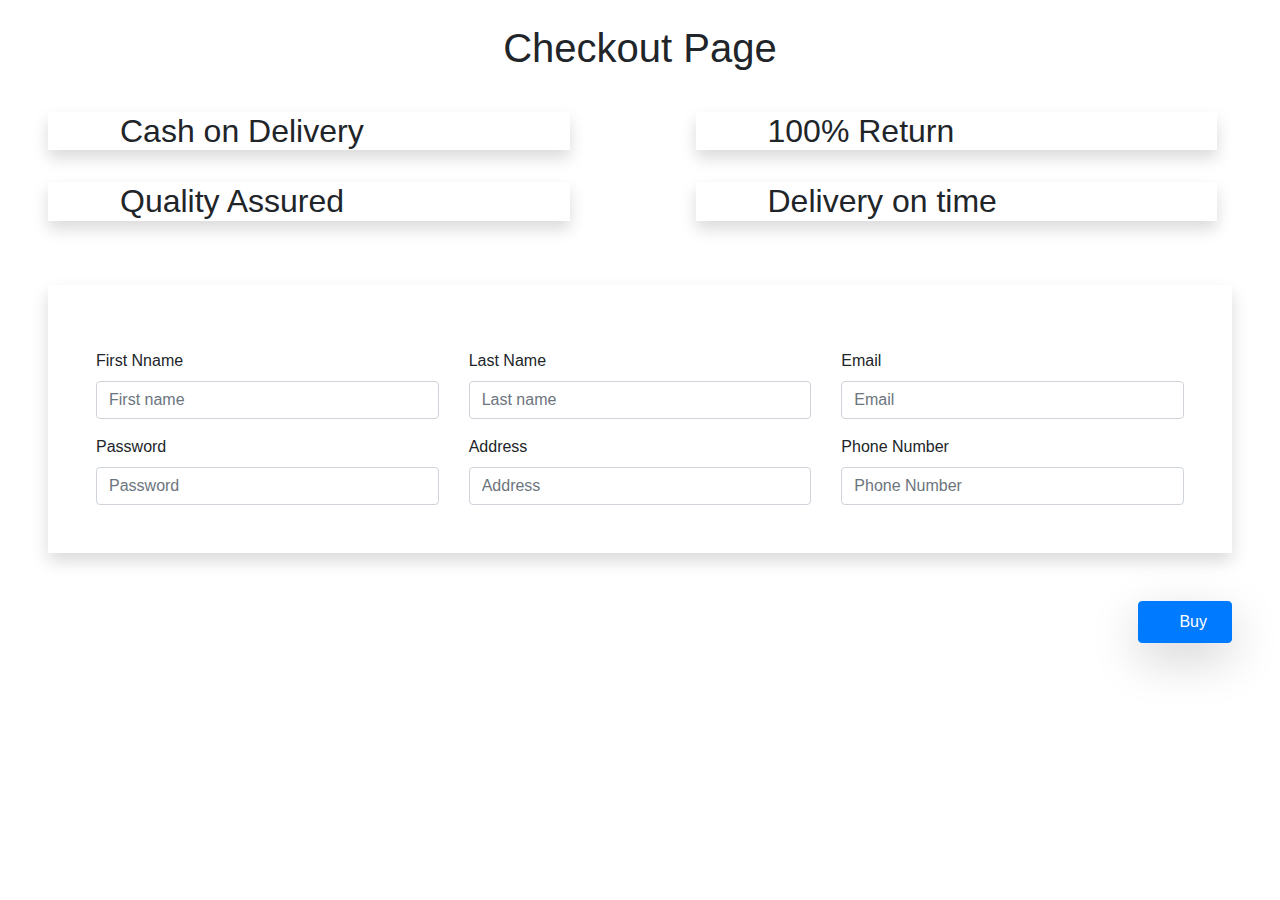
==== checkout.html @ 01e09d7c "level1 finished" ====
<!DOCTYPE html>
<html lang="en">

<head>
    <meta charset="UTF-8">
    <meta name="viewport" content="width=device-width, initial-scale=1.0">
    <meta http-equiv="X-UA-Compatible" content="ie=edge">
    <!-- bootstrap -->
    <link rel="stylesheet" href="https://stackpath.bootstrapcdn.com/bootstrap/4.3.1/css/bootstrap.min.css"
        integrity="sha384-ggOyR0iXCbMQv3Xipma34MD+dH/1fQ784/j6cY/iJTQUOhcWr7x9JvoRxT2MZw1T" crossorigin="anonymous">

    <!-- font awesome -->
    <link rel="stylesheet" href="https://use.fontawesome.com/releases/v5.8.1/css/all.css"
        integrity="sha384-50oBUHEmvpQ+1lW4y57PTFmhCaXp0ML5d60M1M7uH2+nqUivzIebhndOJK28anvf" crossorigin="anonymous">

    <link rel="stylesheet" href="css/checkout.css">
    <title>Checkout Page</title>
</head>

<body>
    <!-- header -->
    <h1 class="text-center head m-4">Checkout Page</h1>
    <!-- header -->
    <!-- icons starts here -->
    <div class="icons">
        <div class="row mr-0">
            <div class="col-sm-6">
                <h2 class="my-3 mx-5 bord shadow"><i class="fas fa-dollar-sign bg p-4 mr-4"></i>Cash on Delivery</h2>
            </div>
            <div class="col-sm-6 ">
                <h2 class="my-3 mx-5 bord shadow"><i class="fas fa-arrows-alt-h bg p-4 mr-4"></i>100% Return</h2>
            </div>
        </div>

        <div class="row mr-0">
            <div class="col-sm-6">
                <h2 class="my-3 mx-5 bord shadow"><i class="far fa-thumbs-up bg p-4 mr-4"></i>Quality Assured</h2>
            </div>
            <div class="col-sm-6 ">
                <h2 class="my-3 mx-5 bord shadow"><i class="fas fa-stopwatch bg p-4 mr-4"></i>Delivery on time</h2>
            </div>
        </div>
    </div>
    <!-- icons end here -->
    <!-- Checkout starts here -->
    <!-- <form class="form">
        <div class="row bord p-5 shadow m-5">
            <div class="col-sm-6">
                <div class="mt-3 row">
                    <h5 class="my-auto">First Name :</h5>
                    <input class="ml-3 name input rounded p-2" type="text" placeholder="First Name" required
                        minlength="3" />
                    <p id="errorName">Numbers in the name are not valid</p>
                </div>
                <div class="mt-3 row ">
                    <h5 class="my-auto">Email :</h5>
                    <input class="ml-3 input rounded p-2" type="email" placeholder="Email" />
                </div>
                <div class="mt-3 row ">
                    <h5 class="my-auto">Address :</h5>
                    <input class="ml-3 input rounded p-2" type="text" placeholder="Address" />
                </div>
            </div>
            <div class="col-sm-6">
                <div class="mt-3 row">
                    <h5 class="my-auto firstName my-auto">Last Name :</h5>
                    <input class="ml-3 input rounded p-2" type="text" placeholder="Last Name" />
                </div>
                <div class="mt-3 row">
                    <h5 class="my-auto my-auto">Password :</h5>
                    <input class="ml-3 input password rounded p-2" title="(4-8 characters)" type="password"
                        minlength="4" maxlength="8" placeholder="Password" />
                    <p id="errorPassword">Enter a correct password</p>
                </div>
                <div class="mt-3 row">
                    <h5 class="my-auto my-auto">Phone Number :</h5>
                    <input class="ml-3 phone input rounded p-2" type="number" placeholder="Phone No." />
                    <p id="errorPhone">Invalid phone number!!</p>
                </div>
            </div>
        </div> -->
    <div class="row bord p-5 shadow m-5">
        <form class="row g-3 needs-validation" novalidate>
            <div class="col-md-4 pt-3">
                <label for="validationCustom01" class="form-label">First Nname</label>
                <input type="text" class="form-control" id="validationCustom01" placeholder="First name" required
                    minlength="3" pattern="[a-zA-Z ]{3,25}">
                <div class="valid-feedback">
                    Looks good!
                </div>
                <div class="invalid-feedback">
                    Please enter your First Name (3 char min.)
                </div>
            </div>
            <div class="col-md-4 pt-3">
                <label for="validationCustom02" class="form-label">Last Name</label>
                <input type="text" class="form-control" id="validationCustom02" placeholder="Last name" required
                    minlength="3" pattern="[a-zA-Z ]{3,25}">
                <div class="valid-feedback">
                    Looks good!
                </div>
                <div class="invalid-feedback">
                    Please enter your Last Name (3 char min.)
                </div>
            </div>
            <div class="col-md-4 pt-3">
                <label for="validationCustom03" class="form-label">Email</label>
                <input type="email" class="form-control" id="validationCustom03" placeholder="Email" required
                    minlength="3" pattern="[a-z0-9._%+-]+@[a-z0-9.-]+\.[a-z]{2,4}$">
                <div class="valid-feedback">
                    Looks good!
                </div>
                <div class="invalid-feedback">
                    Please enter your name (3 char min.)
                </div>
            </div>
            <div class="col-md-4 pt-3">
                <label for="validationCustom04" class="form-label">
                    Password
                </label>
                <input type="password" class="form-control" id="validationCustom04" placeholder="Password" required
                    minlength="3" pattern="[a-zA-Z0-9]+">
                <div class="valid-feedback">
                    Looks good!
                </div>
                <div class="invalid-feedback">
                    Please enter your name (3 char min.)
                </div>
            </div>
            <div class="col-md-4 pt-3">
                <label for="validationCustom05" class="form-label">Address</label>
                <input type="text" class="form-control" id="validationCustom05" placeholder="Address" required
                    minlength="3">
                <div class="valid-feedback">
                    Looks good!
                </div>
                <div class="invalid-feedback">
                    Please enter your name (3 char min.)
                </div>
            </div>
            <div class="col-md-4 pt-3">
                <label for="validationCustom06" class="form-label">Phone Number</label>
                <input type="text" class="form-control" id="validationCustom06" placeholder="Phone Number" required
                    minlength="3" pattern="[0-9]+">
                <div class="valid-feedback">
                    Looks good!
                </div>
                <div class="invalid-feedback">
                    Please enter your name (3 char min.)
                </div>
            </div>


            <!-- <div class="col-12">
                <button class="btn btn-primary" type="submit">Submit form</button>
            </div> -->
            <!-- </form> -->


    </div>

    <!-- Checkout ends here -->
    <!-- Buy button -->
    <div class="m-5 final text-right">
        <button type="submit" id="btn" class="p-2 px-4 btn btn-primary shadow-lg"><i
                class=" fas fa-cart-arrow-down p-2"></i>Buy</button>
    </div>
    </form>

    <!-- script tags -->
    <script src="js/checkout.js"></script>

</body>

</html>
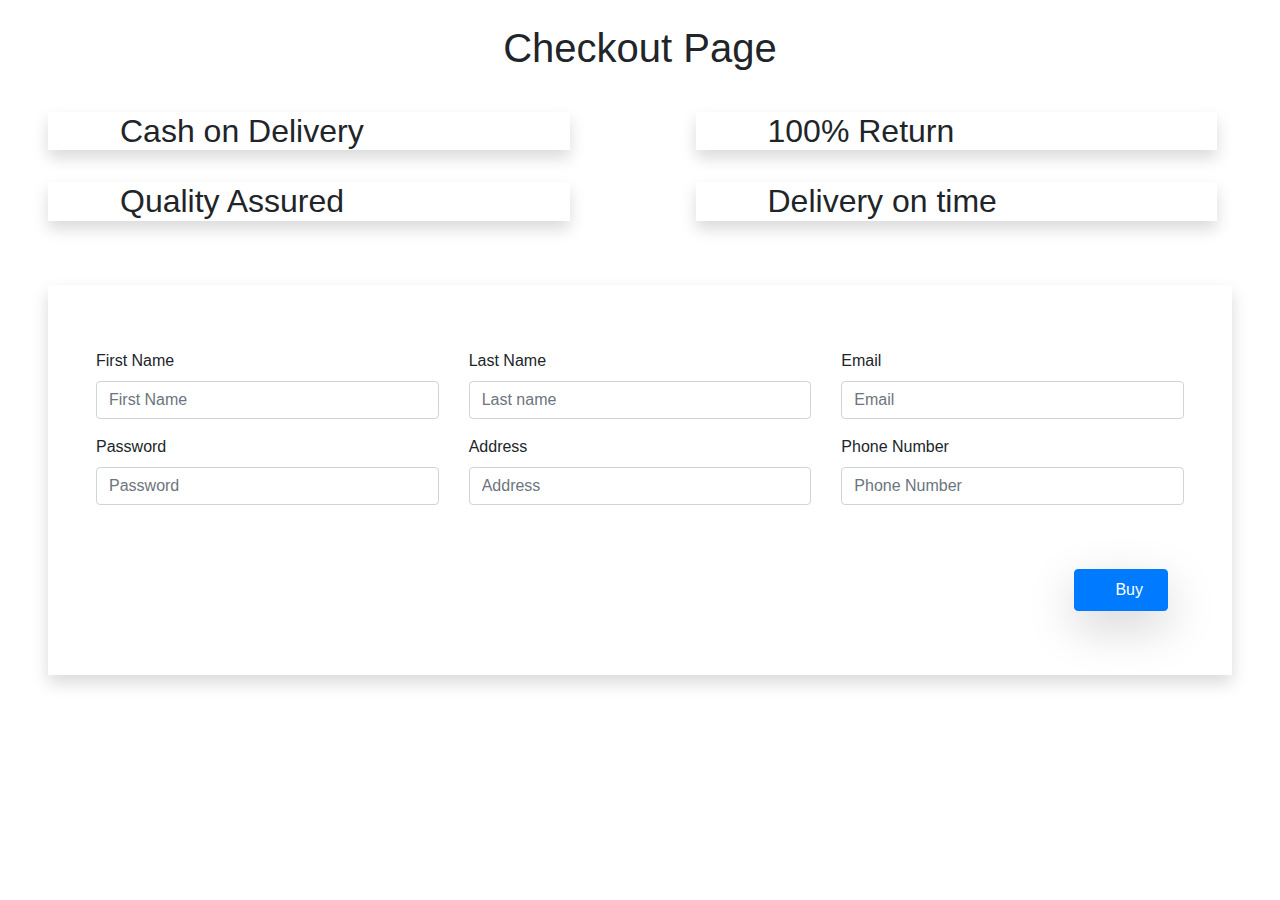
==== commit e7cb09db: "improve checkout form" ====
--- a/checkout.html
+++ b/checkout.html
@@ -43,53 +43,18 @@
     </div>
     <!-- icons end here -->
     <!-- Checkout starts here -->
-    <!-- <form class="form">
-        <div class="row bord p-5 shadow m-5">
-            <div class="col-sm-6">
-                <div class="mt-3 row">
-                    <h5 class="my-auto">First Name :</h5>
-                    <input class="ml-3 name input rounded p-2" type="text" placeholder="First Name" required
-                        minlength="3" />
-                    <p id="errorName">Numbers in the name are not valid</p>
-                </div>
-                <div class="mt-3 row ">
-                    <h5 class="my-auto">Email :</h5>
-                    <input class="ml-3 input rounded p-2" type="email" placeholder="Email" />
-                </div>
-                <div class="mt-3 row ">
-                    <h5 class="my-auto">Address :</h5>
-                    <input class="ml-3 input rounded p-2" type="text" placeholder="Address" />
-                </div>
-            </div>
-            <div class="col-sm-6">
-                <div class="mt-3 row">
-                    <h5 class="my-auto firstName my-auto">Last Name :</h5>
-                    <input class="ml-3 input rounded p-2" type="text" placeholder="Last Name" />
-                </div>
-                <div class="mt-3 row">
-                    <h5 class="my-auto my-auto">Password :</h5>
-                    <input class="ml-3 input password rounded p-2" title="(4-8 characters)" type="password"
-                        minlength="4" maxlength="8" placeholder="Password" />
-                    <p id="errorPassword">Enter a correct password</p>
-                </div>
-                <div class="mt-3 row">
-                    <h5 class="my-auto my-auto">Phone Number :</h5>
-                    <input class="ml-3 phone input rounded p-2" type="number" placeholder="Phone No." />
-                    <p id="errorPhone">Invalid phone number!!</p>
-                </div>
-            </div>
-        </div> -->
+
     <div class="row bord p-5 shadow m-5">
         <form class="row g-3 needs-validation" novalidate>
             <div class="col-md-4 pt-3">
-                <label for="validationCustom01" class="form-label">First Nname</label>
-                <input type="text" class="form-control" id="validationCustom01" placeholder="First name" required
+                <label for="validationCustom01" class="form-label">First Name</label>
+                <input type="text" class="form-control" id="validationCustom01" placeholder="First Name" required
                     minlength="3" pattern="[a-zA-Z ]{3,25}">
                 <div class="valid-feedback">
                     Looks good!
                 </div>
                 <div class="invalid-feedback">
-                    Please enter your First Name (3 char min.)
+                    Please provide your First Name (3 char min.)
                 </div>
             </div>
             <div class="col-md-4 pt-3">
@@ -100,7 +65,7 @@
                     Looks good!
                 </div>
                 <div class="invalid-feedback">
-                    Please enter your Last Name (3 char min.)
+                    Please provide your Last Name (3 char min.)
                 </div>
             </div>
             <div class="col-md-4 pt-3">
@@ -111,7 +76,7 @@
                     Looks good!
                 </div>
                 <div class="invalid-feedback">
-                    Please enter your name (3 char min.)
+                    Please provide a valid Email (3 char min.)
                 </div>
             </div>
             <div class="col-md-4 pt-3">
@@ -124,7 +89,7 @@
                     Looks good!
                 </div>
                 <div class="invalid-feedback">
-                    Please enter your name (3 char min.)
+                    Please provide a valid Password (3 char min.)
                 </div>
             </div>
             <div class="col-md-4 pt-3">
@@ -135,7 +100,7 @@
                     Looks good!
                 </div>
                 <div class="invalid-feedback">
-                    Please enter your name (3 char min.)
+                    Please provide your Address (3 char min.)
                 </div>
             </div>
             <div class="col-md-4 pt-3">
@@ -146,26 +111,17 @@
                     Looks good!
                 </div>
                 <div class="invalid-feedback">
-                    Please enter your name (3 char min.)
+                    Please provide your Phone Number (3 char min.)
                 </div>
             </div>
-
-
-            <!-- <div class="col-12">
-                <button class="btn btn-primary" type="submit">Submit form</button>
-            </div> -->
-            <!-- </form> -->
-
-
+            <!-- Checkout ends here -->
+            <!-- Buy button -->
+            <div class="col m-3 pt-5 text-right">
+                <button type="submit" id="btn" class="p-2 px-4 btn btn-primary shadow-lg"><i
+                        class=" fas fa-cart-arrow-down p-2"></i>Buy</button>
+            </div>
+        </form>
     </div>
-
-    <!-- Checkout ends here -->
-    <!-- Buy button -->
-    <div class="m-5 final text-right">
-        <button type="submit" id="btn" class="p-2 px-4 btn btn-primary shadow-lg"><i
-                class=" fas fa-cart-arrow-down p-2"></i>Buy</button>
-    </div>
-    </form>
 
     <!-- script tags -->
     <script src="js/checkout.js"></script>
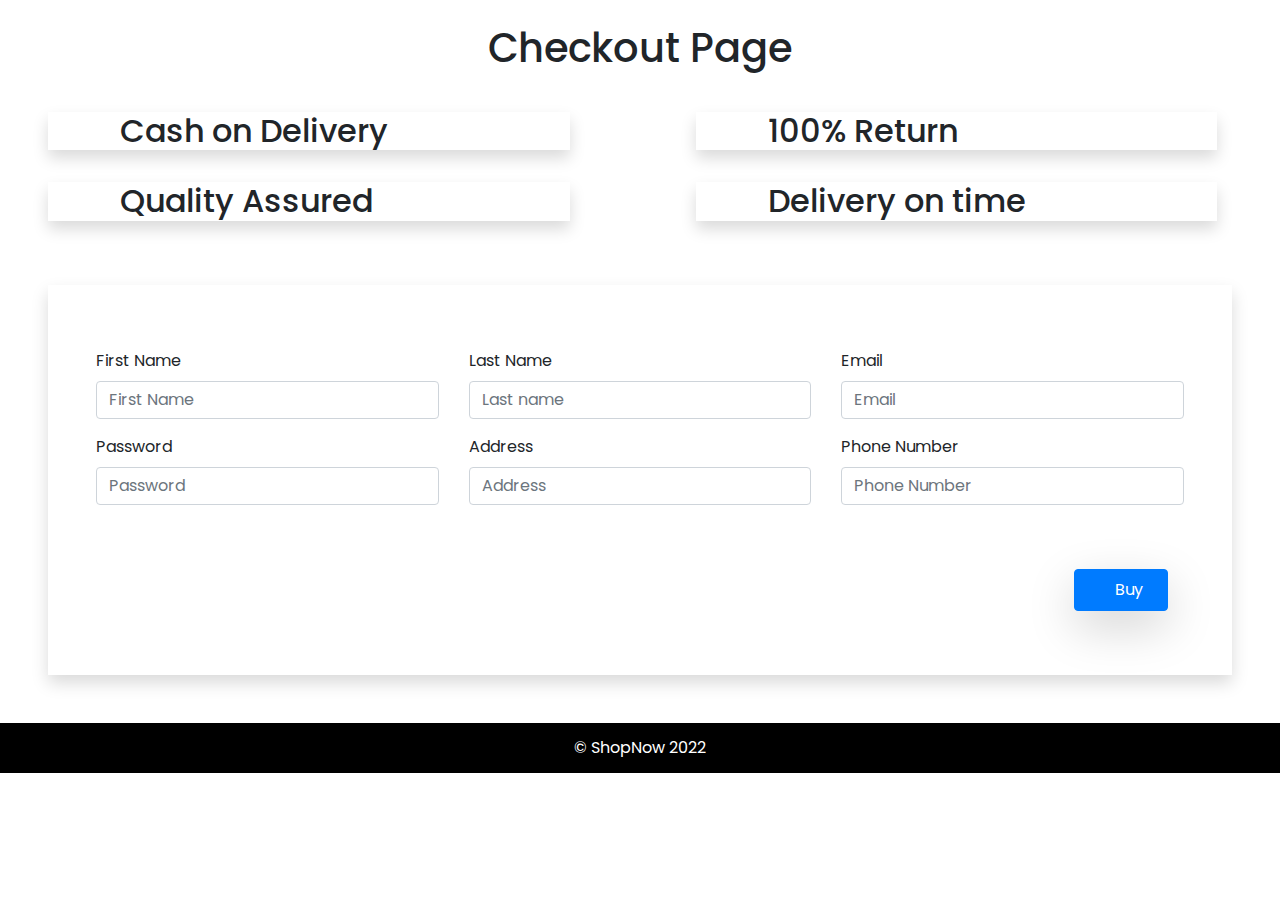
==== commit d07277d8: "finish level3" ====
--- a/checkout.html
+++ b/checkout.html
@@ -123,6 +123,10 @@
         </form>
     </div>
 
+    <footer>
+        <div id="footer" class="container-fluid">© ShopNow 2022</div>
+    </footer>
+
     <!-- script tags -->
     <script src="js/checkout.js"></script>
 
--- a/css/checkout.css
+++ b/css/checkout.css
@@ -0,0 +1,19 @@
+@import url('https://fonts.googleapis.com/css?family=Poppins');
+
+body {
+    font-family: Poppins;
+}
+#errorPassword, #errorName, #errorPhone {
+    display: none;
+}
+
+#footer {
+    height: 50px;
+    color: white;
+    background-color: black;
+    display: flex;
+    flex-direction: row;
+    justify-content: center;
+    align-items: center;
+    margin-top: 20px;
+  }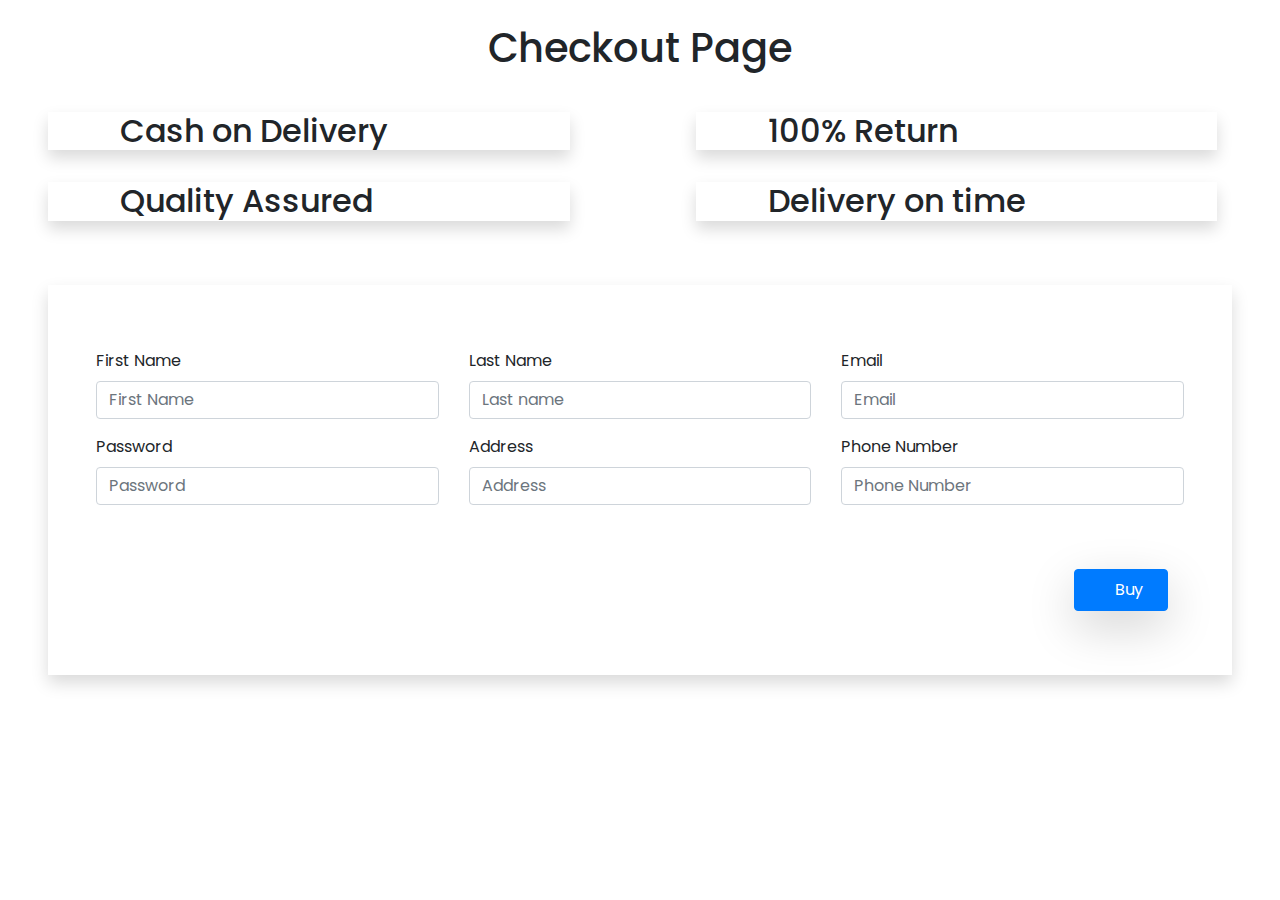
==== commit 44f77bd6: "Merge pull request #1 from rubenhierro/level1" ====
--- a/checkout.html
+++ b/checkout.html
@@ -123,10 +123,6 @@
         </form>
     </div>
 
-    <footer>
-        <div id="footer" class="container-fluid">© ShopNow 2022</div>
-    </footer>
-
     <!-- script tags -->
     <script src="js/checkout.js"></script>
 
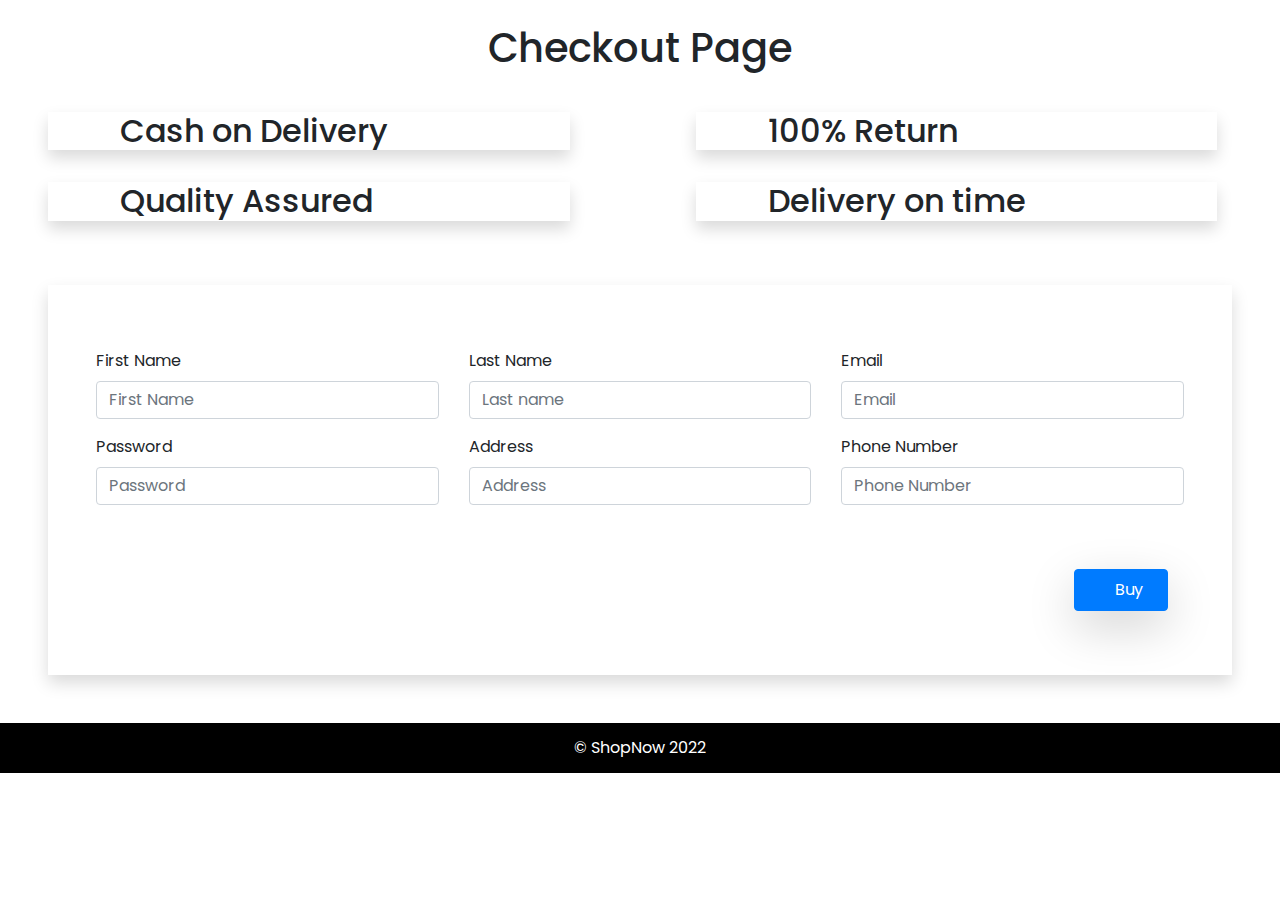
==== commit 0ee27b56: "Merge branch 'level3' into dev" ====
--- a/checkout.html
+++ b/checkout.html
@@ -123,6 +123,10 @@
         </form>
     </div>
 
+    <footer>
+        <div id="footer" class="container-fluid">© ShopNow 2022</div>
+    </footer>
+
     <!-- script tags -->
     <script src="js/checkout.js"></script>
 
